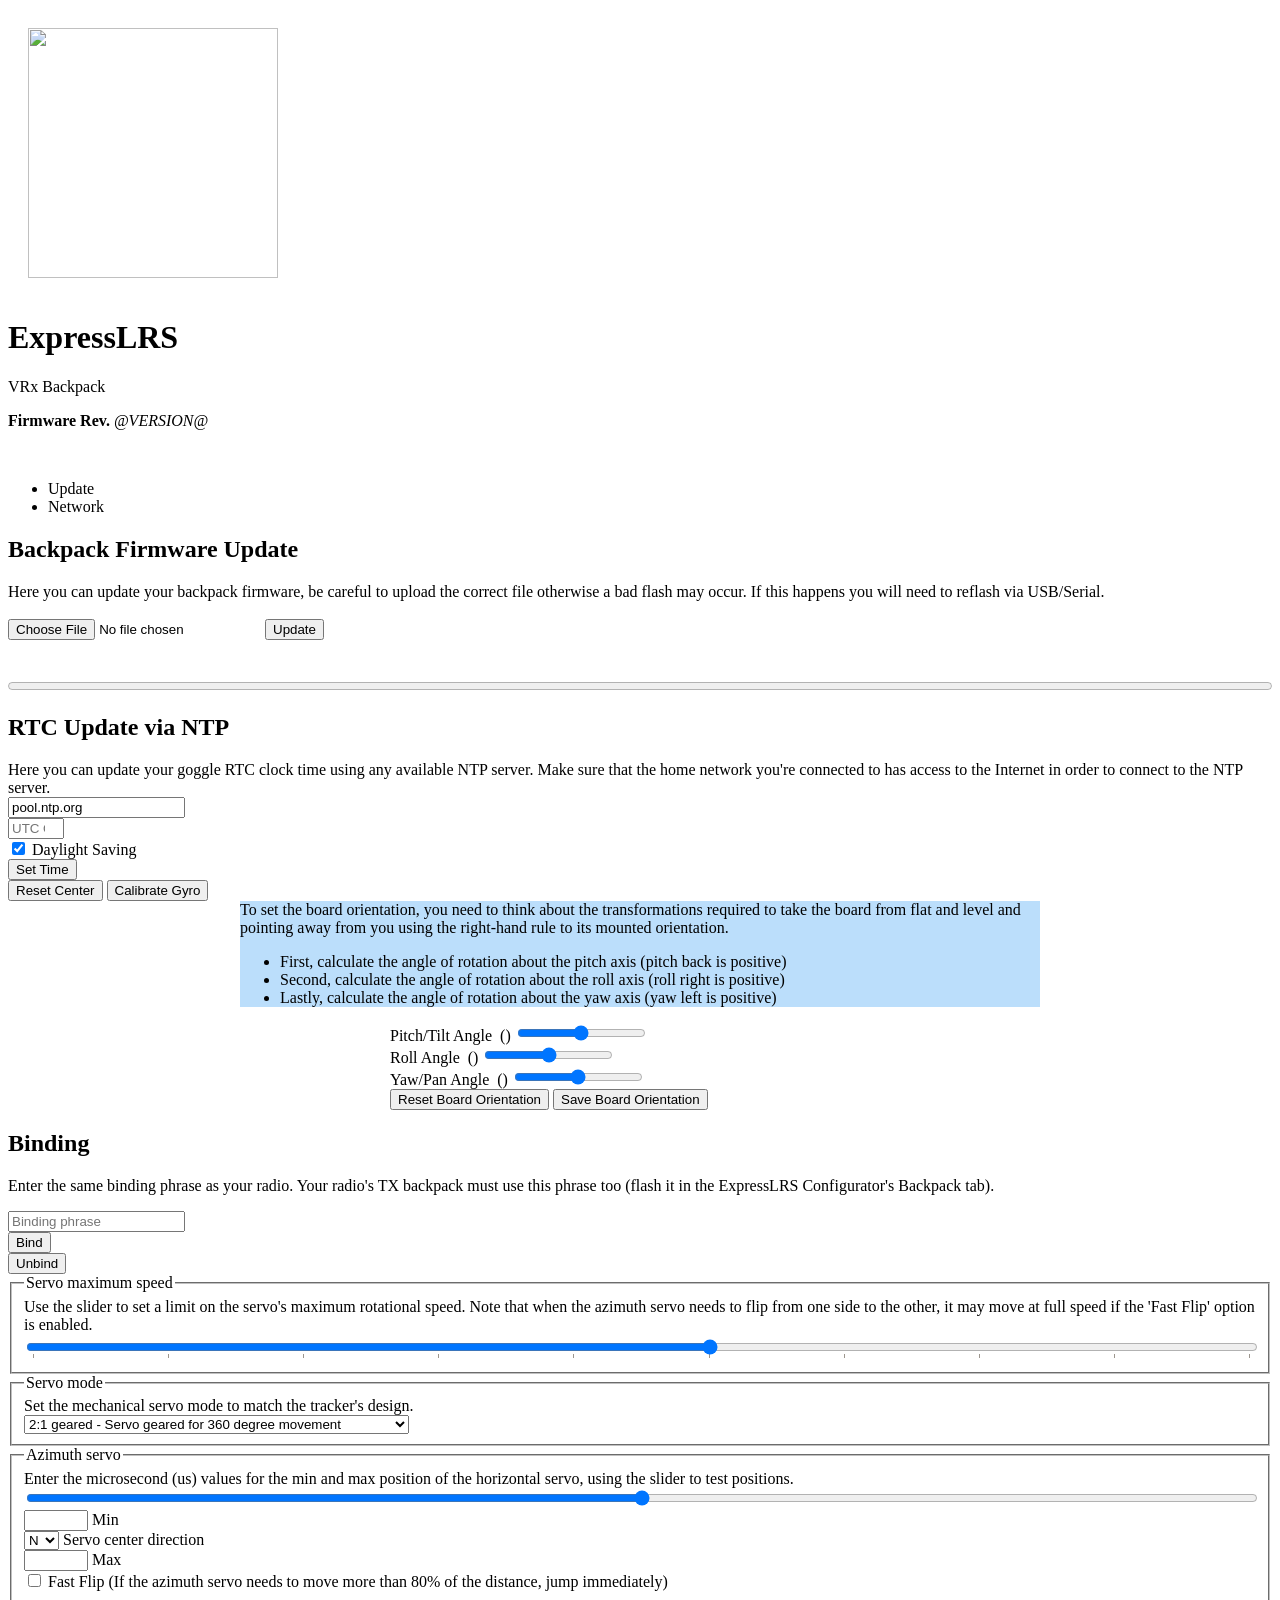
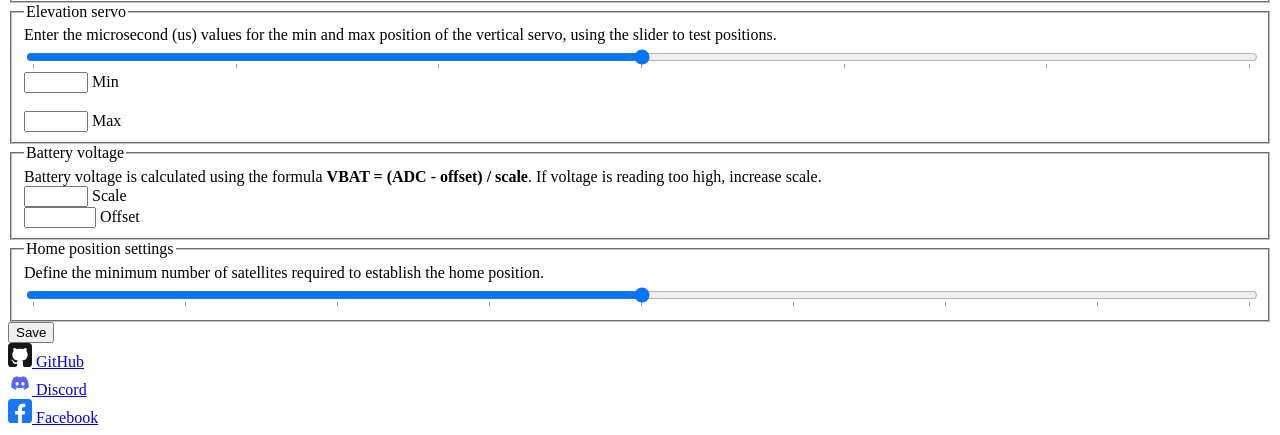
==== html/vrx_index.html @ 9b2089d8 "C3HT: first-boot binding, binding phrase on the web page, WiFi signal A new user no longer needs the" ====
<!DOCTYPE HTML>
<html>

<head>
	<title>Welcome to your ExpressLRS System</title>
	<meta charset="utf-8" />
	<meta name="viewport" content="width=device-width, initial-scale=1" />
	<link rel="stylesheet" href="mui.css" />
	<link rel="stylesheet" href="elrs.css" />
</head>

<body>
	<div id="main">
		<div class="mui-appbar mui--z1 mui--text-center elrs-header">
			<img src="logo.svg" height="250" width="250" style="padding:20px;"></a>
			<h1><b>ExpressLRS</b></h1>
			<span id="product_name">VRx Backpack</span><br/>
			<p>
				<b>Firmware Rev. </b><var id="FirmVersion">@VERSION@</var>
			<p>
		</div>

		<br>
		<div class="mui-container-fluid">
			<div class="mui-panel mui-col-sm-10 mui-col-sm-offset-1">

				<ul class="mui-tabs__bar mui-tabs__bar--justified">
					<li class="mui--is-active"><a data-mui-toggle="tab" data-mui-controls="pane-justified-1">Update</a></li>
					<li><a data-mui-toggle="tab" data-mui-controls="pane-justified-2">Network</a></li>
					<li id="rtctab" style="display:none;"><a data-mui-toggle="tab" data-mui-controls="pane-justified-3">RTC Time</a></li>
					<li id="aattab" style="display:none;"><a data-mui-toggle="tab" data-mui-controls="pane-justified-4">Antenna Tracking</a></li>
					<li id="httab" style="display:none;"><a data-mui-toggle="tab" data-mui-controls="pane-ht">Head Tracking</a></li>
					<li id="bindtab" style="display:none;"><a data-mui-toggle="tab" data-mui-controls="pane-bind">Binding</a></li>
				</ul>

				<div class="mui-tabs__pane mui--is-active" id="pane-justified-1">
					<h2>Backpack Firmware Update</h2>
					Here you can update your backpack firmware,
					be careful to upload the correct file otherwise a bad flash may occur. If this happens you will need
					to reflash via USB/Serial.
					<br/>
					<br/>
					<form id='upload_form_bp' method='POST' enctype='multipart/form-data'>
						<div class="group">
							<input id='firmware_file_bp' type='file' name='update'>
							<input type='submit' value='Update' class='mui-btn mui-btn--primary'>
						</div>
						<br/>
						<h3 id="status_bp"></h3>
						<progress id="progressBar_bp" value="0" max="100" style="width:100%;"></progress>
					</form>
				</div>

				<div class="mui-tabs__pane" id="pane-justified-2">
					<div id="apmode" style="display:none;">
						<div class="mui-panel">
							<h2>Join Network</h2>
							Here you can join a network and it will be saved as your &quot;home&quot; network.
							When you are in range of your &quot;home&quot; network and start WiFi update the TX Module will automatically connect.
							<form action="/sethome" id="sethome" method="POST" autocomplete="off" class="mui-form">
								<div class="autocomplete mui-textfield" style="width: 80%;">
									<input id="network" type="text" name="network" placeholder="SSID"/>
								</div>
								<div id="loader" style="float:right" class="loader"></div>
								<div class="mui-textfield" style="width: 80%;">
									<input type="password" id="password" name="password" placeholder="Password" />
								</div>
								<input type="submit" value="Join" class="mui-btn mui-btn--primary">
							</form>
						</div>
						<div class="mui-panel">
							<a id="connect" href="#">Connect to &quot;home&quot; network: <span id="homenet"></span></a>
						</div>
					</div>

					<div id="stamode" style="display:none;">
						<h2>Home Network: <span id="ssid"></span></h2>
						<br>
						Forget &quot;home&quot; network and start access point
						<br>
						<a id="forget" href="#" class="mui-btn mui-btn--primary">Forget</a>
						<br><br>
						Disconnect from &quot;home&quot; network start access point
						<br>
						<a id="access" href="#" class="mui-btn mui-btn--primary">Disconnect</a>
					</div>
				</div>

				<div class="mui-tabs__pane" id="pane-justified-3">
					<div class="mui-panel">
						<h2>RTC Update via NTP</h2>
						Here you can update your goggle RTC clock time using any available NTP server.
						Make sure that the home network you're connected to has access to the Internet in order to connect to the NTP server.
						<form action="/setrtc" id="setrtc" method="POST" class="mui-form">
							<div class="mui-textfield" style="width: 50%;">
								<input id="server" type="text" name="server" value="pool.ntp.org"/>
							</div>
							<div class="mui-textfield" style="width: 50%;">
								<input id="offset" type="number" name="offset" min="-12" max="12" placeholder="UTC Offset"/>
							</div>
							<div class="mui-checkbox">
								<label>
									<input id="dst" type="checkbox" name="dst" checked>
									Daylight Saving
								</label>
							</div>
							<input type="submit" value="Set Time" class="mui-btn mui-btn--primary"/>
						</form>
					</div>
				</div>

				<div class="mui-tabs__pane" id="pane-ht">
					<div class="mui--text-center">
						<div class="hasIMU">
							<button id='set-center' class="mui-btn mui-btn--small mui-btn--primary">Reset Center</button>
							<button id='cal-gyro' class="mui-btn mui-btn--small mui-btn--primary">Calibrate Gyro</button>
						</div>
						<div id="canvas-holder"></div>
						<div class="mui-panel mui--text-left hasIMU" style="max-width: 800px; margin: 0 auto;" >
							<div class="mui-info mui-panel" style="background: #BBDEFB">
								To set the board orientation, you need to think about the transformations required to take the board from flat and level and
								pointing away from you using the right-hand rule to its mounted orientation.
								<ul>
									<li>First, calculate the angle of rotation about the pitch axis (pitch back is positive)</li>
									<li>Second, calculate the angle of rotation about the roll axis (roll right is positive)</li>
									<li>Lastly, calculate the angle of rotation about the yaw axis (yaw left is positive)</li>
								</ul>
							</div>
							<div style="max-width: 500px; margin: 0 auto;" class="mui--text-left">
								<label for="x-angle">Pitch/Tilt Angle <span id="label-x"></span>&nbsp;(<span id="angle-x"></span>)</label>
								<input id="x-angle" type="range" min="-180" max="180" value="0" class="slider">
							</div>
							<div style="max-width: 500px; margin: 0 auto;" class="mui--text-left">
								<label for="y-angle">Roll Angle <span id="label-y"></span>&nbsp;(<span id="angle-y"></span>)</label>
								<input id="y-angle" type="range" min="-180" max="180" value="0" class="slider">
							</div>
							<div style="max-width: 500px; margin: 0 auto;" class="mui--text-left">
								<label for="z-angle">Yaw/Pan Angle <span id="label-z"></span>&nbsp;(<span id="angle-z"></span>)</label>
								<input id="z-angle" type="range" min="-180" max="180" value="0" class="slider">
							</div>
							<div style="max-width: 500px; margin: 0 auto;">
								<button id='reset-board' class="mui-btn mui-btn--small mui-btn--primary">Reset Board Orientation</button>
								<button id='save-orientation' class="mui-btn mui-btn--small mui-btn--primary">Save Board Orientation</button>
							</div>
						</div>
					</div>
				</div>

				<div class="mui-tabs__pane" id="pane-bind">
					<div class="mui-panel">
						<h2>Binding</h2>
						<p id="bindstate"></p>
						<div id="bindforms">
							<p>Enter the same binding phrase as your radio. Your radio's TX backpack must use this phrase
								too (flash it in the ExpressLRS Configurator's Backpack tab).</p>
							<form action="/setbind" id="setbind" method="POST" autocomplete="off" class="mui-form">
								<div class="mui-textfield">
									<input id="bindphrase" type="text" name="phrase" maxlength="64" placeholder="Binding phrase">
								</div>
								<button type="submit" class="mui-btn mui-btn--primary">Bind</button>
							</form>
							<form action="/setbind" id="unbind" method="POST" class="mui-form">
								<input type="hidden" name="unbind" value="1">
								<button type="submit" class="mui-btn">Unbind</button>
							</form>
						</div>
					</div>
				</div>

				<div class="mui-tabs__pane" id="pane-justified-4">
					<form action="/aatconfig" id="aatconfig" method="POST" class="mui-form">
						<div class="mui-panel">
							<fieldset><legend>Servo maximum speed</legend>
								Use the slider to set a limit on the servo's maximum rotational speed. Note that when the azimuth servo
								needs to flip from one side to the other, it may move at full speed if the 'Fast Flip' option is enabled.
								<input type="range" id="servosmoo" name="servosmoo" list="servosmoo_markers" value="5" min="0" max="9" step="1" style="width: 100%;"/>
								<datalist id="servosmoo_markers">
									<option value="0" label="Fast" title="Lickedy Speed"></option>
									<option value="1" label=""></option>
									<option value="2" label=""></option>
									<option value="3" label=""></option>
									<option value="4" label=""></option>
									<option value="5" label="90deg/s"></option>
									<option value="6" label=""></option>
									<option value="7" label=""></option>
									<option value="8" label=""></option>
									<option value="9" label="Slow"></option>
								</datalist>
							</fieldset>
						</div>
						<div class="mui-panel">
							<fieldset><legend>Servo mode</legend>
								<div>Set the mechanical servo mode to match the tracker's design.</div>
								<div class="mui-select mui-col-xs-12">
									<select id="servomode" name="servomode">
										<option value="0">2:1 geared - Servo geared for 360 degree movement</option>
										<option value="1">Clip 180 - Standard direct driven servo limited to 180 degrees</option>
									</select>
								</div>
							</fieldset>
						</div>
						<div class="mui-panel">
							<fieldset><legend>Azimuth servo</legend>
								Enter the microsecond (us) values for the min and max position of the horizontal servo, using the slider to test positions.
								<input type="range" id="bear" name="bear" class="aatlive" list="azim_markers" value="0" min="-180" max="180" step="45" style="width: 100%;"/>
								<datalist id="bear_markers">
									<option value="-180"></option>
									<option value="-90"></option>
									<option value="0"></option>
									<option value="90"></option>
									<option value="180"></option>
								</datalist>
								<div class="mui-textfield mui-col-xs-3">
									<input id="azim_min" type="number" name="azim_min" min="500" max="2500"/>
									<label for="azim_min">Min</label>
								</div>
								<div class="mui-select mui-col-xs-6">
									<select id="azim_center" name="azim_center">
										<option value="0">N</option>
										<option value="2">E</option>
										<option value="4">S</option>
										<option value="6">W</option>
									</select>
									<label for="azim_center">Servo center direction</label>
								</div>
								<div class="mui-textfield mui-col-xs-3">
									<input id="azim_max" type="number" name="azim_max" min="500" max="2500"/>
									<label for="azim_max">Max</label>
								</div>
								<div class="mui-checkbox mui-col-xs-12">
									<label>
										<input id="azim_sff" type="checkbox" name="azim_sff" value="1">
										Fast Flip (If the azimuth servo needs to move more than 80% of the distance, jump immediately)
									</label>
								</div>
							</fieldset>
							<fieldset><legend>Elevation servo</legend>
								Enter the microsecond (us) values for the min and max position of the vertical servo, using the slider to test positions.
								<input type="range" id="elev" name="elev" class="aatlive" list="elev_markers" value="45" min="0" max="90" step="15" style="width: 100%;"/>
								<datalist id="elev_markers">
									<option value="0" label="0"></option>
									<option value="15" label=""></option>
									<option value="30" label=""></option>
									<option value="45" label="45"></option>
									<option value="60" label=""></option>
									<option value="75" label=""></option>
									<option value="90" label="90"></option>
								</datalist>
								<div class="mui-textfield mui-col-xs-3">
									<input id="elev_min" type="number" name="elev_min" min="500" max="2500"/>
									<label for="elev_min">Min</label>
								</div>
								<div class="mui-textfield mui-col-xs-6 mui--text-center">
									&nbsp;
								</div>
								<div class="mui-textfield mui-col-xs-3">
									<input id="elev_max" type="number" name="elev_max" min="500" max="2500"/>
									<label for="elev_max">Max</label>
								</div>
							</fieldset>
						</div>
						<div class="mui-panel">
							<fieldset><legend>Battery voltage</legend>
								<div>Battery voltage is calculated using the formula <strong>VBAT = (ADC - offset) / scale</strong>. If voltage is reading too high, increase scale.</div>
								<div class="mui-textfield mui-col-xs-6">
									<input id="vbat_scale" type="number" name="vbat_scale" min="1" max="1000"/>
									<label for="vbat_scale">Scale</label>
								</div>
								<div class="mui-textfield mui-col-xs-6">
									<input id="vbat_offset" type="number" name="vbat_offset" min="-1000" max="1000"/>
									<label for="vbat_offset">Offset</label>
								</div>
							</fieldset>
						</div>
						<div class="mui-panel">
							<fieldset>
								<legend>Home position settings</legend>
								Define the minimum number of satellites required to establish the home position.
								<input type="range" id="satmin" name="satmin" list="satmin_markers" min="5" max="21" step="2"
									   style="width: 100%;" />
								<datalist id="satmin_markers">
									<option value="5" label="5" title="Less precise"></option>
									<option value="7" label="7"></option>
									<option value="9" label="9"></option>
									<option value="11" label="11"></option>
									<option value="13" label="13"></option>
									<option value="15" label="15"></option>
									<option value="17" label="17"></option>
									<option value="19" label="19"></option>
									<option value="21" label="21" title="More precise"></option>
								</datalist>
							</fieldset>
						</div>
						<input type="hidden" name="commit" value="1"/>
						<input type="submit" id="aatsubmit" value="Save" class="mui-btn mui-btn--primary"/>
						</form>
					</div>
				</div>
			</div>
	</div>
		<footer>
			<div class="mui-container-fluid">
				<div class="mui-row">
					<div class="mui--text-center mui-col-xs-4">
						<a href="https://github.com/ExpressLRS/Backpack">
							<svg width="24" xmlns="http://www.w3.org/2000/svg" aria-label="GitHub" role="img" viewBox="0 0 512 512">
								<rect width="512" height="512" rx="15%" fill="#181717"/>
								<path fill="#fff" d="M335 499c14 0 12 17 12 17H165s-2-17 12-17c13 0 16-6 16-12l-1-44c-71 16-86-34-86-34-12-30-28-37-28-37-24-16 1-16 1-16 26 2 40 26 40 26 22 39 59 28 74 22 2-17 9-28 16-35-57-6-116-28-116-126 0-28 10-51 26-69-3-6-11-32 3-67 0 0 21-7 70 26 42-12 86-12 128 0 49-33 70-26 70-26 14 35 6 61 3 67 16 18 26 41 26 69 0 98-60 120-117 126 10 8 18 24 18 48l-1 70c0 6 3 12 16 12z"/>
							</svg>
							GitHub
						</a>
					</div>
					<div class="mui--text-center mui-col-xs-4">
						<a href="https://discord.gg/dS6ReFY">
							<svg width="24" fill="#5865f2" aria-label="Discord" role="img" version="1.1" viewBox="0 0 512 512" xmlns="http://www.w3.org/2000/svg">
								<rect width="512" height="512" rx="15%" fill="#fff"/>
								<path d="m386 137c-24-11-49.5-19-76.3-23.7c-.5 0-1 0-1.2.6c-3.3 5.9-7 13.5-9.5 19.5c-29-4.3-57.5-4.3-85.7 0c-2.6-6.2-6.3-13.7-10-19.5c-.3-.4-.7-.7-1.2-.6c-23 4.6-52.4 13-76 23.7c-.2 0-.4.2-.5.4c-49 73-62 143-55 213c0 .3.2.7.5 1c32 23.6 63 38 93.6 47.3c.5 0 1 0 1.3-.4c7.2-9.8 13.6-20.2 19.2-31.2c.3-.6 0-1.4-.7-1.6c-10-4-20-8.6-29.3-14c-.7-.4-.8-1.5 0-2c2-1.5 4-3 5.8-4.5c.3-.3.8-.3 1.2-.2c61.4 28 128 28 188 0c.4-.2.9-.1 1.2.1c1.9 1.6 3.8 3.1 5.8 4.6c.7.5.6 1.6 0 2c-9.3 5.5-19 10-29.3 14c-.7.3-1 1-.6 1.7c5.6 11 12.1 21.3 19 31c.3.4.8.6 1.3.4c30.6-9.5 61.7-23.8 93.8-47.3c.3-.2.5-.5.5-1c7.8-80.9-13.1-151-55.4-213c0-.2-.3-.4-.5-.4Zm-192 171c-19 0-34-17-34-38c0-21 15-38 34-38c19 0 34 17 34 38c0 21-15 38-34 38zm125 0c-19 0-34-17-34-38c0-21 15-38 34-38c19 0 34 17 34 38c0 21-15 38-34 38z" fill="#5865f2"/>
							</svg>
							Discord
						</a>
					</div>
					<div class="mui--text-center mui-col-xs-4">
						<a href="https://www.facebook.com/groups/636441730280366">
							<svg width="24" xmlns="http://www.w3.org/2000/svg" aria-label="Facebook" role="img" viewBox="0 0 512 512">
								<rect width="512" height="512" rx="15%" fill="#1877f2"/>
								<path d="M355.6 330l11.4-74h-71v-48c0-20.2 9.9-40 41.7-40H370v-63s-29.3-5-57.3-5c-58.5 0-96.7 35.4-96.7 99.6V256h-65v74h65v182h80V330h59.6z" fill="#fff"/>
							</svg>
							Facebook
						</a>
					</div>
				</div>
			</div>
		</footer>
	</div>
</body>
<script src="mui.js"></script>
<script src="scan.js"></script>
</html>
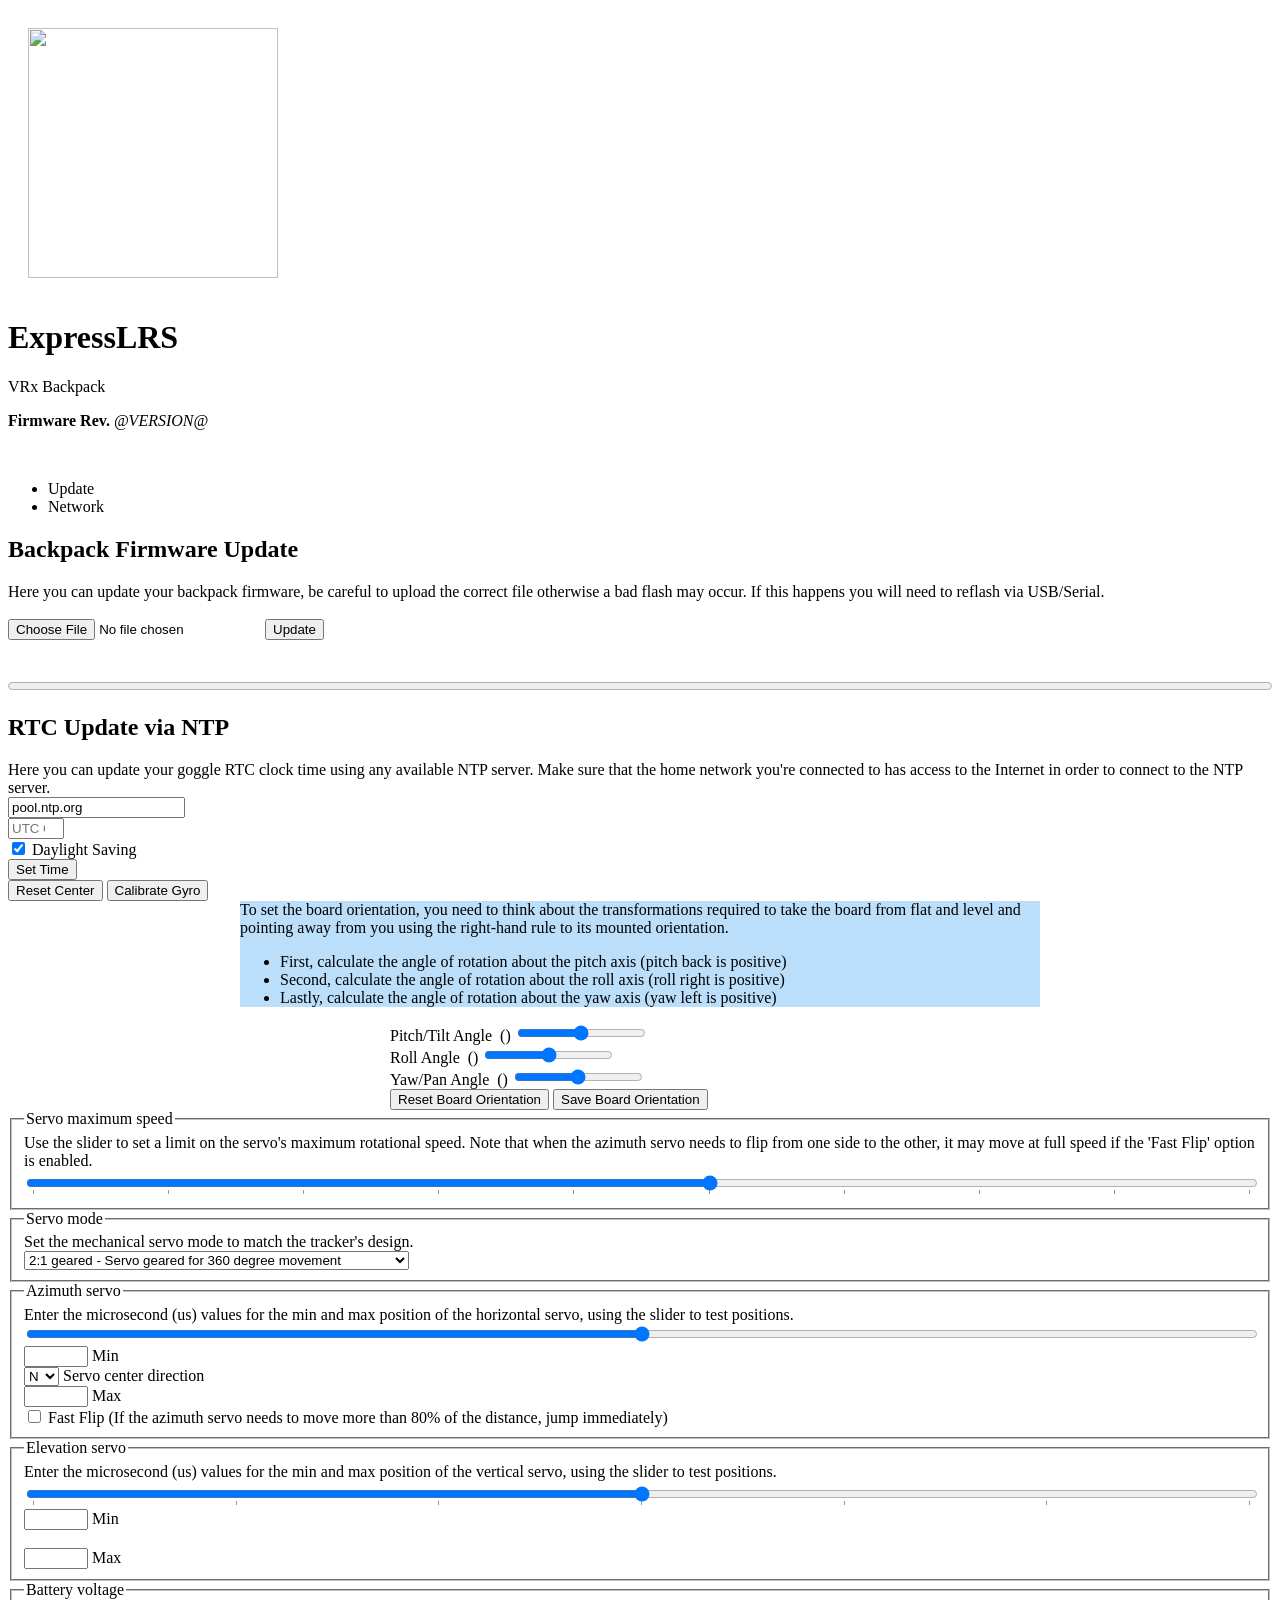
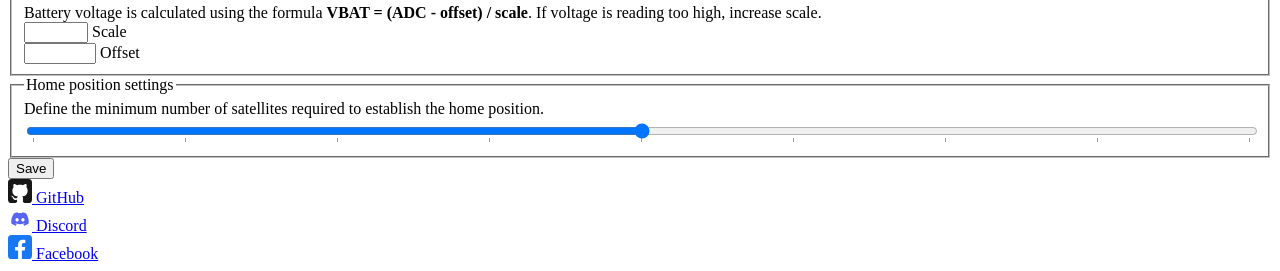
==== commit 589b0043: "C3HT: standard Backpack WiFi, binding and power-cycle behaviour Owner decision 2026-11-20: WiFi mode" ====
--- a/html/vrx_index.html
+++ b/html/vrx_index.html
@@ -30,7 +30,6 @@
 					<li id="rtctab" style="display:none;"><a data-mui-toggle="tab" data-mui-controls="pane-justified-3">RTC Time</a></li>
 					<li id="aattab" style="display:none;"><a data-mui-toggle="tab" data-mui-controls="pane-justified-4">Antenna Tracking</a></li>
 					<li id="httab" style="display:none;"><a data-mui-toggle="tab" data-mui-controls="pane-ht">Head Tracking</a></li>
-					<li id="bindtab" style="display:none;"><a data-mui-toggle="tab" data-mui-controls="pane-bind">Binding</a></li>
 				</ul>
 
 				<div class="mui-tabs__pane mui--is-active" id="pane-justified-1">
@@ -142,27 +141,6 @@
 								<button id='reset-board' class="mui-btn mui-btn--small mui-btn--primary">Reset Board Orientation</button>
 								<button id='save-orientation' class="mui-btn mui-btn--small mui-btn--primary">Save Board Orientation</button>
 							</div>
-						</div>
-					</div>
-				</div>
-
-				<div class="mui-tabs__pane" id="pane-bind">
-					<div class="mui-panel">
-						<h2>Binding</h2>
-						<p id="bindstate"></p>
-						<div id="bindforms">
-							<p>Enter the same binding phrase as your radio. Your radio's TX backpack must use this phrase
-								too (flash it in the ExpressLRS Configurator's Backpack tab).</p>
-							<form action="/setbind" id="setbind" method="POST" autocomplete="off" class="mui-form">
-								<div class="mui-textfield">
-									<input id="bindphrase" type="text" name="phrase" maxlength="64" placeholder="Binding phrase">
-								</div>
-								<button type="submit" class="mui-btn mui-btn--primary">Bind</button>
-							</form>
-							<form action="/setbind" id="unbind" method="POST" class="mui-form">
-								<input type="hidden" name="unbind" value="1">
-								<button type="submit" class="mui-btn">Unbind</button>
-							</form>
 						</div>
 					</div>
 				</div>
